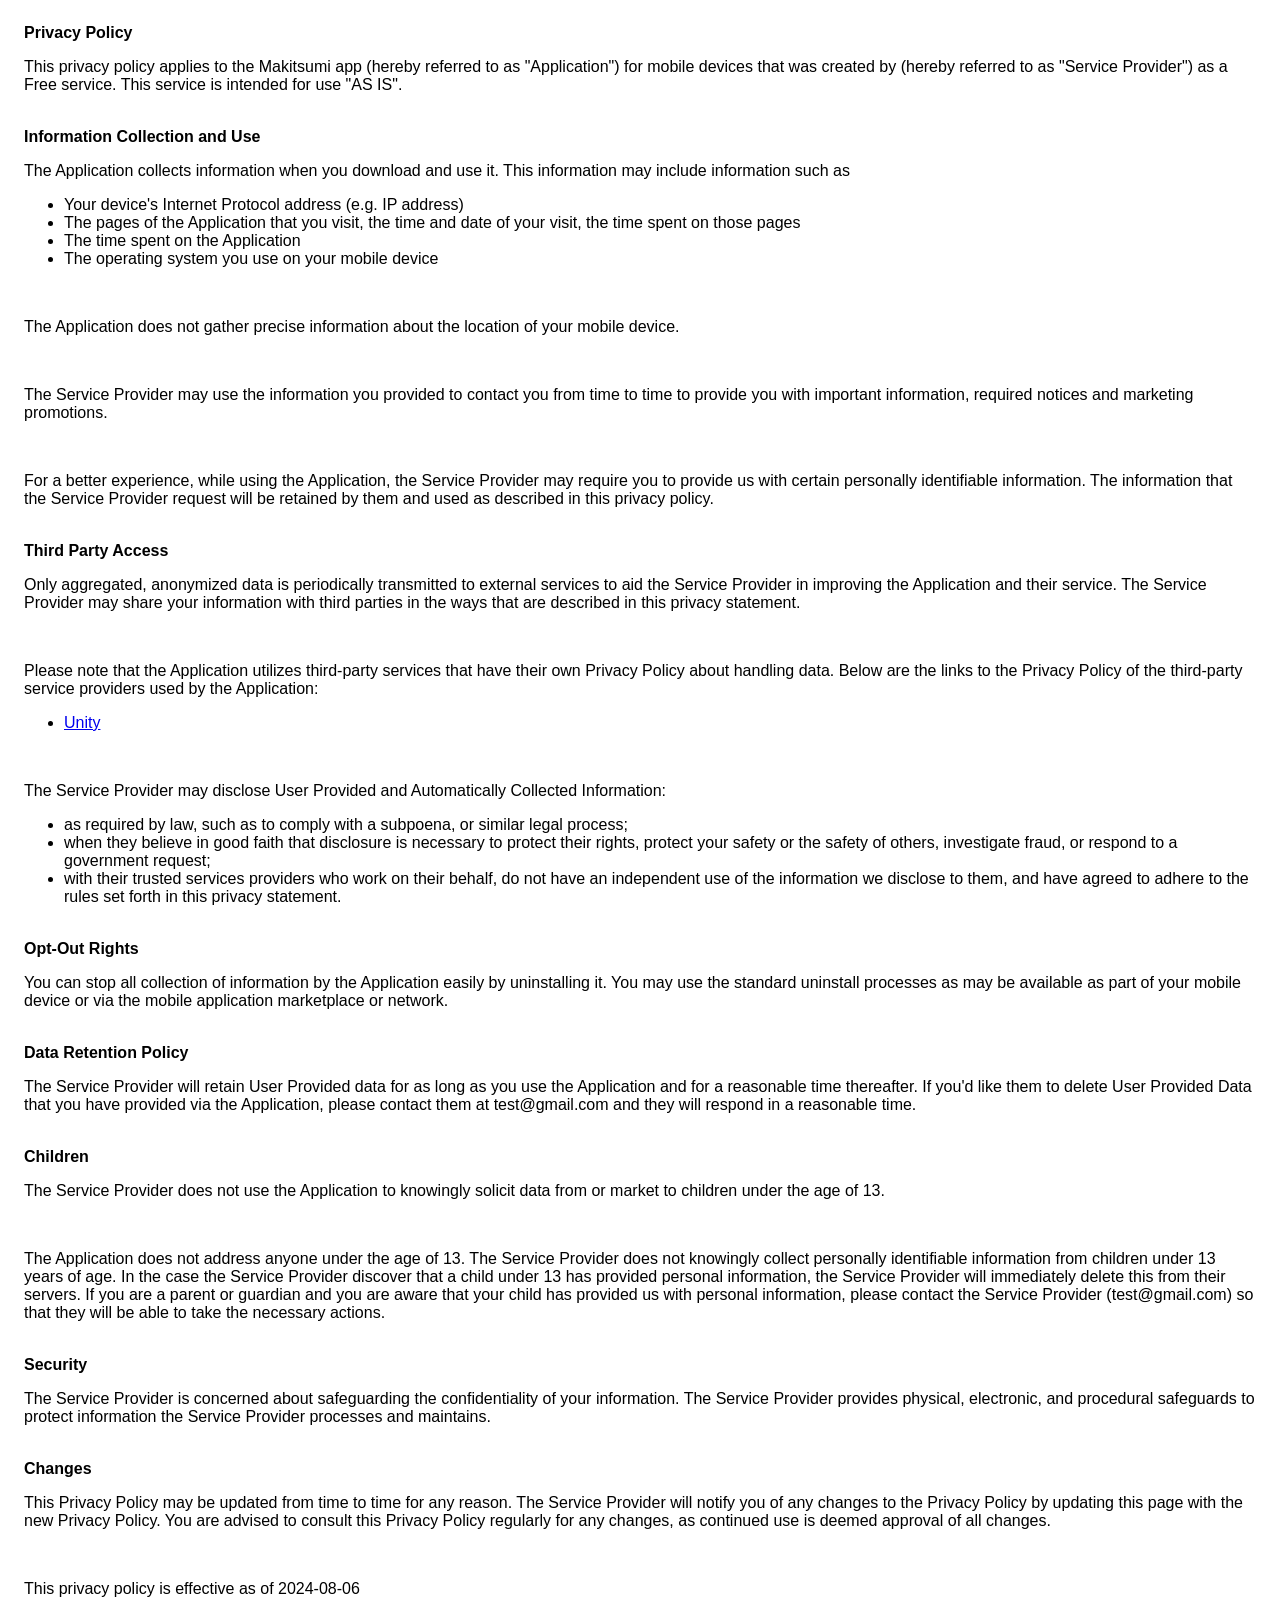
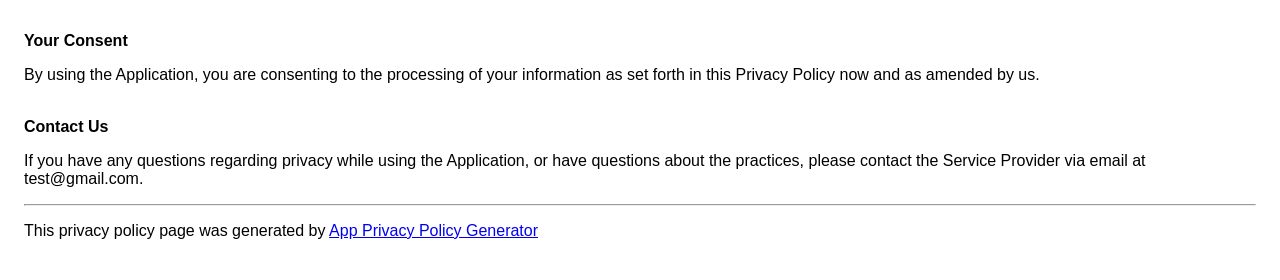
==== index.html @ 20bd9073 "Rename PrivacyPolicy.html to index.html" ====
<!DOCTYPE html>
    <html>
    <head>
      <meta charset='utf-8'>
      <meta name='viewport' content='width=device-width'>
      <title>Privacy Policy</title>
      <style> body { font-family: 'Helvetica Neue', Helvetica, Arial, sans-serif; padding:1em; } </style>
    </head>
    <body>
    <strong>Privacy Policy</strong><p>This privacy policy applies to the Makitsumi app (hereby referred to as "Application") for mobile devices that was created by  (hereby referred to as "Service Provider") as a Free service. This service is intended for use "AS IS".</p><br><strong>Information Collection and Use</strong><p>The Application collects information when you download and use it. This information may include information such as</p><ul><li>Your device's Internet Protocol address (e.g. IP address)</li><li>The pages of the Application that you visit, the time and date of your visit, the time spent on those pages</li><li>The time spent on the Application</li><li>The operating system you use on your mobile device</li></ul><p></p><br><p>The Application does not gather precise information about the location of your mobile device.</p><div style="display: none;"><p>The Application collects your device's location, which helps the Service Provider determine your approximate geographical location and make use of in below ways:</p><ul><li>Geolocation Services: The Service Provider utilizes location data to provide features such as personalized content, relevant recommendations, and location-based services.</li><li>Analytics and Improvements: Aggregated and anonymized location data helps the Service Provider to analyze user behavior, identify trends, and improve the overall performance and functionality of the Application.</li><li>Third-Party Services: Periodically, the Service Provider may transmit anonymized location data to external services. These services assist them in enhancing the Application and optimizing their offerings.</li></ul></div><br><p>The Service Provider may use the information you provided to contact you from time to time to provide you with important information, required notices and marketing promotions.</p><br><p>For a better experience, while using the Application, the Service Provider may require you to provide us with certain personally identifiable information. The information that the Service Provider request will be retained by them and used as described in this privacy policy.</p><br><strong>Third Party Access</strong><p>Only aggregated, anonymized data is periodically transmitted to external services to aid the Service Provider in improving the Application and their service. The Service Provider may share your information with third parties in the ways that are described in this privacy statement.</p><div><br><p>Please note that the Application utilizes third-party services that have their own Privacy Policy about handling data. Below are the links to the Privacy Policy of the third-party service providers used by the Application:</p><ul><!----><!----><!----><!----><!----><!----><!----><!----><!----><!----><!----><li><a href="https://unity3d.com/legal/privacy-policy" target="_blank" rel="noopener noreferrer">Unity</a></li><!----><!----><!----><!----><!----><!----><!----><!----><!----><!----><!----><!----><!----><!----><!----><!----><!----><!----><!----><!----></ul></div><br><p>The Service Provider may disclose User Provided and Automatically Collected Information:</p><ul><li>as required by law, such as to comply with a subpoena, or similar legal process;</li><li>when they believe in good faith that disclosure is necessary to protect their rights, protect your safety or the safety of others, investigate fraud, or respond to a government request;</li><li>with their trusted services providers who work on their behalf, do not have an independent use of the information we disclose to them, and have agreed to adhere to the rules set forth in this privacy statement.</li></ul><p></p><br><strong>Opt-Out Rights</strong><p>You can stop all collection of information by the Application easily by uninstalling it. You may use the standard uninstall processes as may be available as part of your mobile device or via the mobile application marketplace or network.</p><br><strong>Data Retention Policy</strong><p>The Service Provider will retain User Provided data for as long as you use the Application and for a reasonable time thereafter. If you'd like them to delete User Provided Data that you have provided via the Application, please contact them at test@gmail.com and they will respond in a reasonable time.</p><br><strong>Children</strong><p>The Service Provider does not use the Application to knowingly solicit data from or market to children under the age of 13.</p><div><br><p>The Application does not address anyone under the age of 13. The Service Provider does not knowingly collect personally identifiable information from children under 13 years of age. In the case the Service Provider discover that a child under 13 has provided personal information, the Service Provider will immediately delete this from their servers. If you are a parent or guardian and you are aware that your child has provided us with personal information, please contact the Service Provider (test@gmail.com) so that they will be able to take the necessary actions.</p></div><!----><br><strong>Security</strong><p>The Service Provider is concerned about safeguarding the confidentiality of your information. The Service Provider provides physical, electronic, and procedural safeguards to protect information the Service Provider processes and maintains.</p><br><strong>Changes</strong><p>This Privacy Policy may be updated from time to time for any reason. The Service Provider will notify you of any changes to the Privacy Policy by updating this page with the new Privacy Policy. You are advised to consult this Privacy Policy regularly for any changes, as continued use is deemed approval of all changes.</p><br><p>This privacy policy is effective as of 2024-08-06</p><br><strong>Your Consent</strong><p>By using the Application, you are consenting to the processing of your information as set forth in this Privacy Policy now and as amended by us.</p><br><strong>Contact Us</strong><p>If you have any questions regarding privacy while using the Application, or have questions about the practices, please contact the Service Provider via email at test@gmail.com.</p><hr><p>This privacy policy page was generated by <a href="https://app-privacy-policy-generator.nisrulz.com/" target="_blank" rel="noopener noreferrer">App Privacy Policy Generator</a></p>
    </body>
    </html>
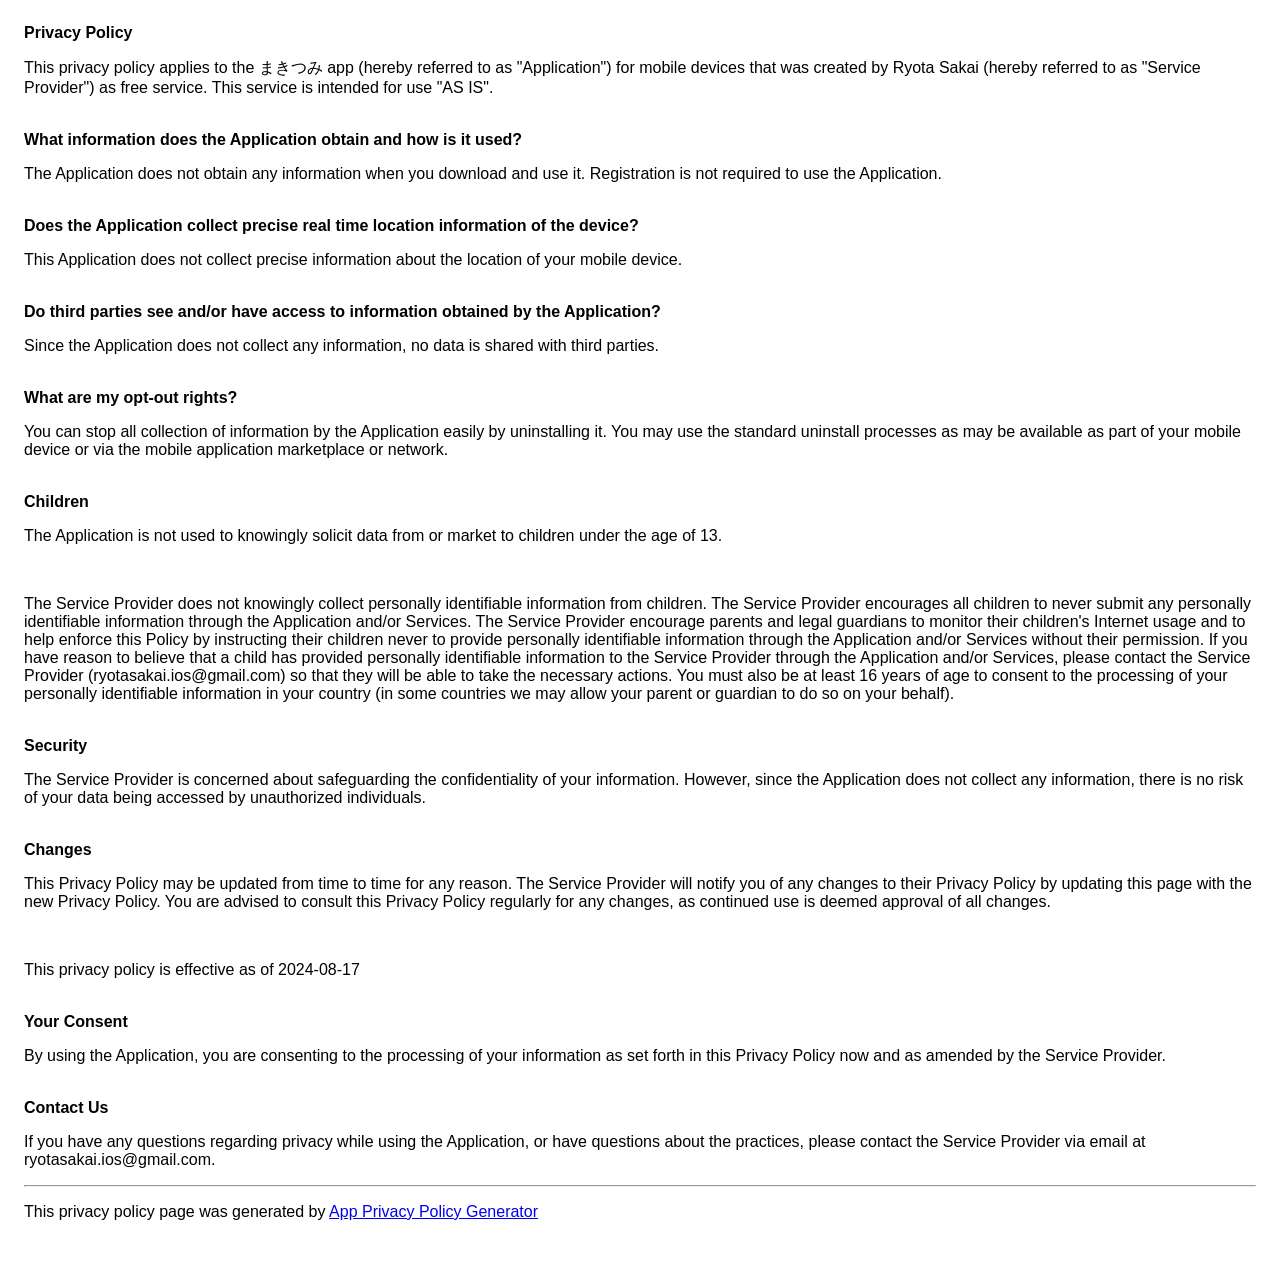
==== commit 7f25533a: "Update index.html" ====
--- a/index.html
+++ b/index.html
@@ -7,7 +7,6 @@
       <style> body { font-family: 'Helvetica Neue', Helvetica, Arial, sans-serif; padding:1em; } </style>
     </head>
     <body>
-    <strong>Privacy Policy</strong><p>This privacy policy applies to the Makitsumi app (hereby referred to as "Application") for mobile devices that was created by  (hereby referred to as "Service Provider") as a Free service. This service is intended for use "AS IS".</p><br><strong>Information Collection and Use</strong><p>The Application collects information when you download and use it. This information may include information such as</p><ul><li>Your device's Internet Protocol address (e.g. IP address)</li><li>The pages of the Application that you visit, the time and date of your visit, the time spent on those pages</li><li>The time spent on the Application</li><li>The operating system you use on your mobile device</li></ul><p></p><br><p>The Application does not gather precise information about the location of your mobile device.</p><div style="display: none;"><p>The Application collects your device's location, which helps the Service Provider determine your approximate geographical location and make use of in below ways:</p><ul><li>Geolocation Services: The Service Provider utilizes location data to provide features such as personalized content, relevant recommendations, and location-based services.</li><li>Analytics and Improvements: Aggregated and anonymized location data helps the Service Provider to analyze user behavior, identify trends, and improve the overall performance and functionality of the Application.</li><li>Third-Party Services: Periodically, the Service Provider may transmit anonymized location data to external services. These services assist them in enhancing the Application and optimizing their offerings.</li></ul></div><br><p>The Service Provider may use the information you provided to contact you from time to time to provide you with important information, required notices and marketing promotions.</p><br><p>For a better experience, while using the Application, the Service Provider may require you to provide us with certain personally identifiable information. The information that the Service Provider request will be retained by them and used as described in this privacy policy.</p><br><strong>Third Party Access</strong><p>Only aggregated, anonymized data is periodically transmitted to external services to aid the Service Provider in improving the Application and their service. The Service Provider may share your information with third parties in the ways that are described in this privacy statement.</p><div><br><p>Please note that the Application utilizes third-party services that have their own Privacy Policy about handling data. Below are the links to the Privacy Policy of the third-party service providers used by the Application:</p><ul><!----><!----><!----><!----><!----><!----><!----><!----><!----><!----><!----><li><a href="https://unity3d.com/legal/privacy-policy" target="_blank" rel="noopener noreferrer">Unity</a></li><!----><!----><!----><!----><!----><!----><!----><!----><!----><!----><!----><!----><!----><!----><!----><!----><!----><!----><!----><!----></ul></div><br><p>The Service Provider may disclose User Provided and Automatically Collected Information:</p><ul><li>as required by law, such as to comply with a subpoena, or similar legal process;</li><li>when they believe in good faith that disclosure is necessary to protect their rights, protect your safety or the safety of others, investigate fraud, or respond to a government request;</li><li>with their trusted services providers who work on their behalf, do not have an independent use of the information we disclose to them, and have agreed to adhere to the rules set forth in this privacy statement.</li></ul><p></p><br><strong>Opt-Out Rights</strong><p>You can stop all collection of information by the Application easily by uninstalling it. You may use the standard uninstall processes as may be available as part of your mobile device or via the mobile application marketplace or network.</p><br><strong>Data Retention Policy</strong><p>The Service Provider will retain User Provided data for as long as you use the Application and for a reasonable time thereafter. If you'd like them to delete User Provided Data that you have provided via the Application, please contact them at test@gmail.com and they will respond in a reasonable time.</p><br><strong>Children</strong><p>The Service Provider does not use the Application to knowingly solicit data from or market to children under the age of 13.</p><div><br><p>The Application does not address anyone under the age of 13. The Service Provider does not knowingly collect personally identifiable information from children under 13 years of age. In the case the Service Provider discover that a child under 13 has provided personal information, the Service Provider will immediately delete this from their servers. If you are a parent or guardian and you are aware that your child has provided us with personal information, please contact the Service Provider (test@gmail.com) so that they will be able to take the necessary actions.</p></div><!----><br><strong>Security</strong><p>The Service Provider is concerned about safeguarding the confidentiality of your information. The Service Provider provides physical, electronic, and procedural safeguards to protect information the Service Provider processes and maintains.</p><br><strong>Changes</strong><p>This Privacy Policy may be updated from time to time for any reason. The Service Provider will notify you of any changes to the Privacy Policy by updating this page with the new Privacy Policy. You are advised to consult this Privacy Policy regularly for any changes, as continued use is deemed approval of all changes.</p><br><p>This privacy policy is effective as of 2024-08-06</p><br><strong>Your Consent</strong><p>By using the Application, you are consenting to the processing of your information as set forth in this Privacy Policy now and as amended by us.</p><br><strong>Contact Us</strong><p>If you have any questions regarding privacy while using the Application, or have questions about the practices, please contact the Service Provider via email at test@gmail.com.</p><hr><p>This privacy policy page was generated by <a href="https://app-privacy-policy-generator.nisrulz.com/" target="_blank" rel="noopener noreferrer">App Privacy Policy Generator</a></p>
+    <strong>Privacy Policy</strong><p>This privacy policy applies to the まきつみ app (hereby referred to as "Application") for mobile devices that was created by Ryota Sakai (hereby referred to as "Service Provider") as free service. This service is intended for use "AS IS".</p><br><strong>What information does the Application obtain and how is it used?</strong><p>The Application does not obtain any information when you download and use it. Registration is not required to use the Application.</p><br><strong>Does the Application collect precise real time location information of the device?</strong><p>This Application does not collect precise information about the location of your mobile device.</p><br><strong>Do third parties see and/or have access to information obtained by the Application?</strong><p>Since the Application does not collect any information, no data is shared with third parties.</p><br><strong>What are my opt-out rights?</strong><p>You can stop all collection of information by the Application easily by uninstalling it. You may use the standard uninstall processes as may be available as part of your mobile device or via the mobile application marketplace or network.</p><br><strong>Children</strong><p>The Application is not used to knowingly solicit data from or market to children under the age of 13.</p><br><p>The Service Provider does not knowingly collect personally identifiable information from children. The Service Provider encourages all children to never submit any personally identifiable information through the Application and/or Services. The Service Provider encourage parents and legal guardians to monitor their children's Internet usage and to help enforce this Policy by instructing their children never to provide personally identifiable information through the Application and/or Services without their permission. If you have reason to believe that a child has provided personally identifiable information to the Service Provider through the Application and/or Services, please contact the Service Provider (ryotasakai.ios@gmail.com) so that they will be able to take the necessary actions. You must also be at least 16 years of age to consent to the processing of your personally identifiable information in your country (in some countries we may allow your parent or guardian to do so on your behalf).</p><br><strong>Security</strong><p>The Service Provider is concerned about safeguarding the confidentiality of your information. However, since the Application does not collect any information, there is no risk of your data being accessed by unauthorized individuals.</p><br><strong>Changes</strong><p>This Privacy Policy may be updated from time to time for any reason. The Service Provider will notify you of any changes to their Privacy Policy by updating this page with the new Privacy Policy. You are advised to consult this Privacy Policy regularly for any changes, as continued use is deemed approval of all changes.</p><br><p>This privacy policy is effective as of 2024-08-17</p><br><strong>Your Consent</strong><p>By using the Application, you are consenting to the processing of your information as set forth in this Privacy Policy now and as amended by the Service Provider.</p><br><strong>Contact Us</strong><p>If you have any questions regarding privacy while using the Application, or have questions about the practices, please contact the Service Provider via email at ryotasakai.ios@gmail.com.</p><hr><p>This privacy policy page was generated by <a href="https://app-privacy-policy-generator.nisrulz.com/" target="_blank" rel="noopener noreferrer">App Privacy Policy Generator</a></p>
     </body>
     </html>
-      
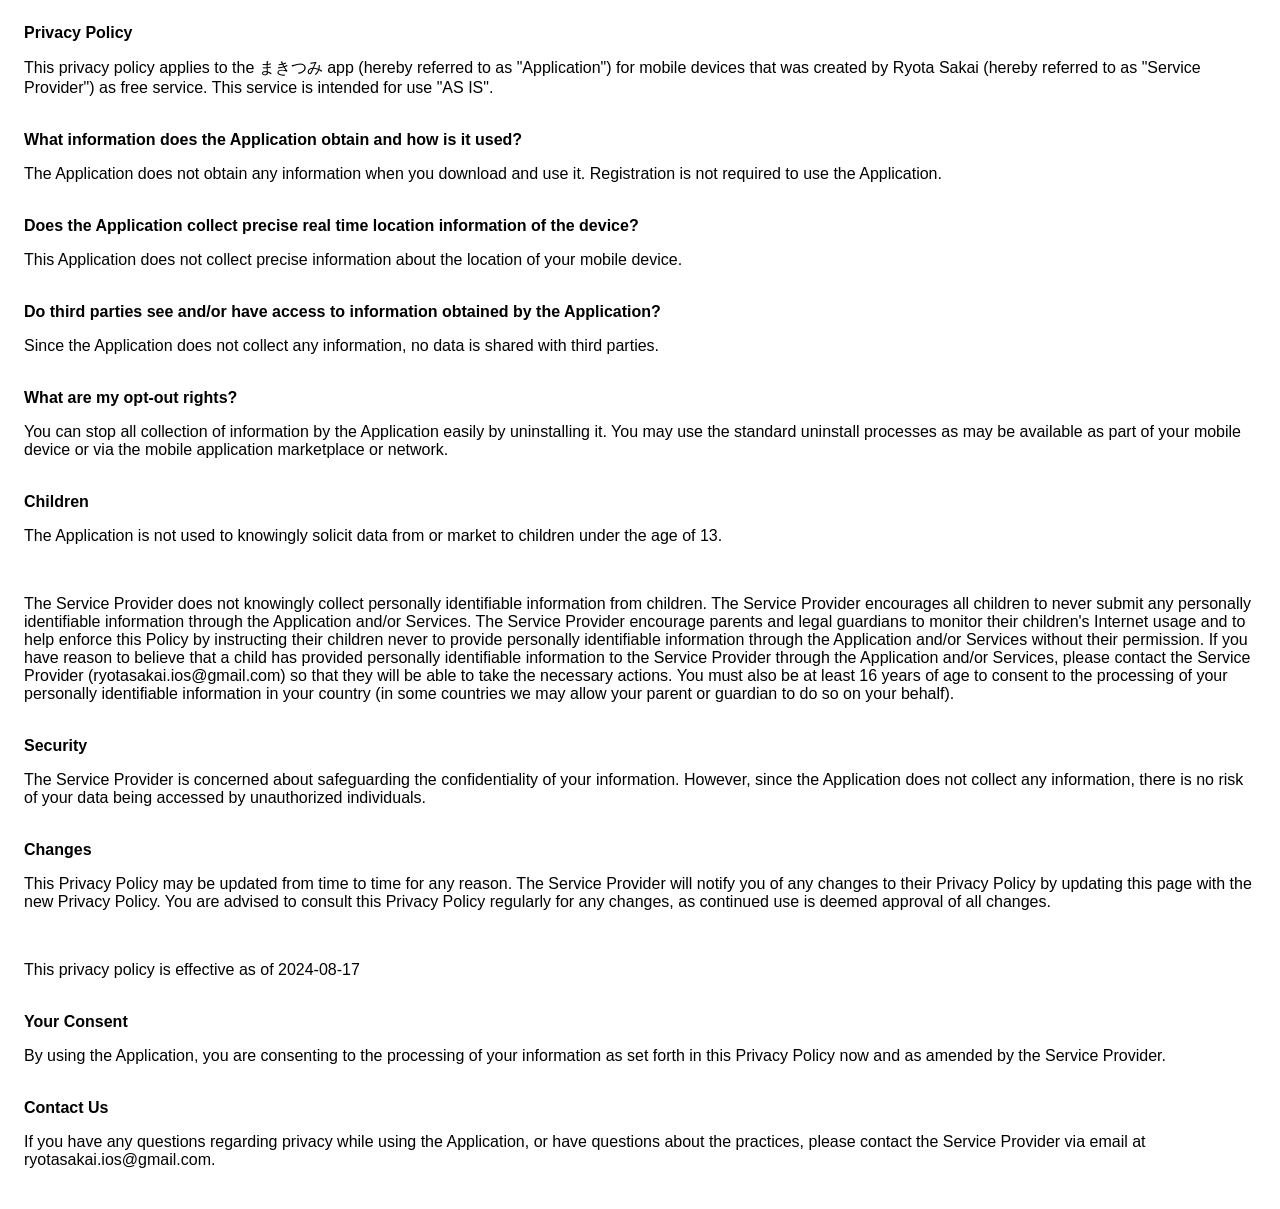
==== commit b06b6042: "Update index.html" ====
--- a/index.html
+++ b/index.html
@@ -7,6 +7,69 @@
       <style> body { font-family: 'Helvetica Neue', Helvetica, Arial, sans-serif; padding:1em; } </style>
     </head>
     <body>
-    <strong>Privacy Policy</strong><p>This privacy policy applies to the まきつみ app (hereby referred to as "Application") for mobile devices that was created by Ryota Sakai (hereby referred to as "Service Provider") as free service. This service is intended for use "AS IS".</p><br><strong>What information does the Application obtain and how is it used?</strong><p>The Application does not obtain any information when you download and use it. Registration is not required to use the Application.</p><br><strong>Does the Application collect precise real time location information of the device?</strong><p>This Application does not collect precise information about the location of your mobile device.</p><br><strong>Do third parties see and/or have access to information obtained by the Application?</strong><p>Since the Application does not collect any information, no data is shared with third parties.</p><br><strong>What are my opt-out rights?</strong><p>You can stop all collection of information by the Application easily by uninstalling it. You may use the standard uninstall processes as may be available as part of your mobile device or via the mobile application marketplace or network.</p><br><strong>Children</strong><p>The Application is not used to knowingly solicit data from or market to children under the age of 13.</p><br><p>The Service Provider does not knowingly collect personally identifiable information from children. The Service Provider encourages all children to never submit any personally identifiable information through the Application and/or Services. The Service Provider encourage parents and legal guardians to monitor their children's Internet usage and to help enforce this Policy by instructing their children never to provide personally identifiable information through the Application and/or Services without their permission. If you have reason to believe that a child has provided personally identifiable information to the Service Provider through the Application and/or Services, please contact the Service Provider (ryotasakai.ios@gmail.com) so that they will be able to take the necessary actions. You must also be at least 16 years of age to consent to the processing of your personally identifiable information in your country (in some countries we may allow your parent or guardian to do so on your behalf).</p><br><strong>Security</strong><p>The Service Provider is concerned about safeguarding the confidentiality of your information. However, since the Application does not collect any information, there is no risk of your data being accessed by unauthorized individuals.</p><br><strong>Changes</strong><p>This Privacy Policy may be updated from time to time for any reason. The Service Provider will notify you of any changes to their Privacy Policy by updating this page with the new Privacy Policy. You are advised to consult this Privacy Policy regularly for any changes, as continued use is deemed approval of all changes.</p><br><p>This privacy policy is effective as of 2024-08-17</p><br><strong>Your Consent</strong><p>By using the Application, you are consenting to the processing of your information as set forth in this Privacy Policy now and as amended by the Service Provider.</p><br><strong>Contact Us</strong><p>If you have any questions regarding privacy while using the Application, or have questions about the practices, please contact the Service Provider via email at ryotasakai.ios@gmail.com.</p><hr><p>This privacy policy page was generated by <a href="https://app-privacy-policy-generator.nisrulz.com/" target="_blank" rel="noopener noreferrer">App Privacy Policy Generator</a></p>
+    <strong>Privacy Policy</strong>
+        
+        <p>This privacy policy applies to the まきつみ app (hereby referred to as "Application") for mobile devices that was created by Ryota Sakai (hereby referred to as "Service Provider") as free service. This service is intended for use "AS IS".</p>
+        
+        <br>
+        
+        <strong>What information does the Application obtain and how is it used?</strong>
+        
+        <p>The Application does not obtain any information when you download and use it. Registration is not required to use the Application.</p>
+        
+        <br>
+        
+        <strong>Does the Application collect precise real time location information of the device?</strong><p>This Application does not collect precise information about the location of your mobile device.</p>
+        
+        <br>
+        
+        <strong>Do third parties see and/or have access to information obtained by the Application?</strong>
+        
+        <p>Since the Application does not collect any information, no data is shared with third parties.</p>
+        
+        <br>
+        
+        <strong>What are my opt-out rights?</strong>
+        
+        <p>You can stop all collection of information by the Application easily by uninstalling it. You may use the standard uninstall processes as may be available as part of your mobile device or via the mobile application marketplace or network.</p>
+        
+        <br>
+        
+        <strong>Children</strong>
+        
+        <p>The Application is not used to knowingly solicit data from or market to children under the age of 13.</p>
+        
+        <br>
+        
+        <p>The Service Provider does not knowingly collect personally identifiable information from children. The Service Provider encourages all children to never submit any personally identifiable information through the Application and/or Services. The Service Provider encourage parents and legal guardians to monitor their children's Internet usage and to help enforce this Policy by instructing their children never to provide personally identifiable information through the Application and/or Services without their permission. If you have reason to believe that a child has provided personally identifiable information to the Service Provider through the Application and/or Services, please contact the Service Provider (ryotasakai.ios@gmail.com) so that they will be able to take the necessary actions. You must also be at least 16 years of age to consent to the processing of your personally identifiable information in your country (in some countries we may allow your parent or guardian to do so on your behalf).</p>
+        
+        <br>
+        
+        <strong>Security</strong>
+        
+        <p>The Service Provider is concerned about safeguarding the confidentiality of your information. However, since the Application does not collect any information, there is no risk of your data being accessed by unauthorized individuals.</p>
+        
+        <br>
+        
+        <strong>Changes</strong>
+        
+        <p>This Privacy Policy may be updated from time to time for any reason. The Service Provider will notify you of any changes to their Privacy Policy by updating this page with the new Privacy Policy. You are advised to consult this Privacy Policy regularly for any changes, as continued use is deemed approval of all changes.</p>
+        
+        <br>
+        
+        <p>This privacy policy is effective as of 2024-08-17</p>
+        
+        <br>
+        
+        <strong>Your Consent</strong>
+        
+        <p>By using the Application, you are consenting to the processing of your information as set forth in this Privacy Policy now and as amended by the Service Provider.</p>
+        
+        <br>
+        
+        <strong>Contact Us</strong>
+        
+        <p>If you have any questions regarding privacy while using the Application, or have questions about the practices, please contact the Service Provider via email at ryotasakai.ios@gmail.com.</p>
+        
     </body>
     </html>
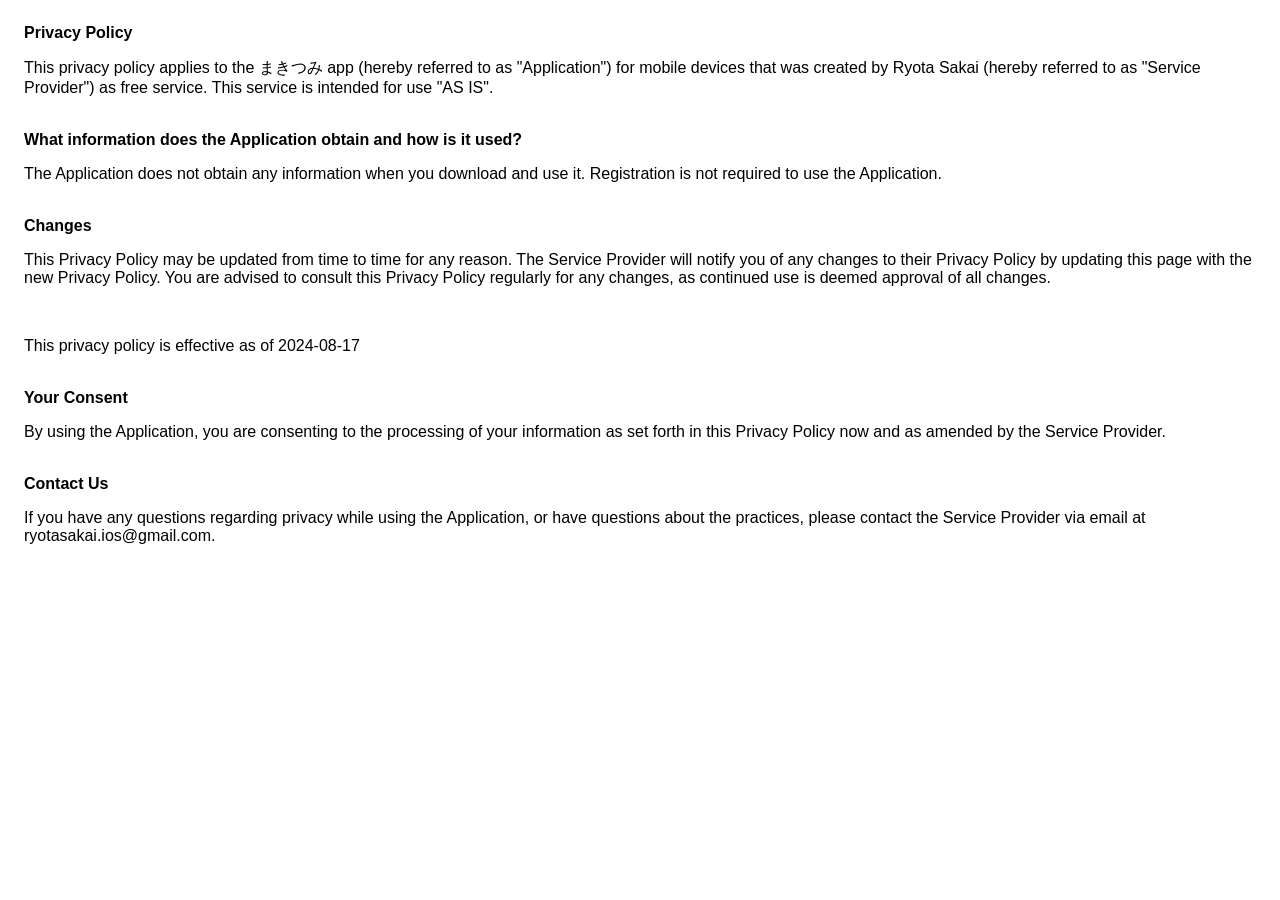
==== commit 65d2f1c0: "Update index.html" ====
--- a/index.html
+++ b/index.html
@@ -16,38 +16,6 @@
         <strong>What information does the Application obtain and how is it used?</strong>
         
         <p>The Application does not obtain any information when you download and use it. Registration is not required to use the Application.</p>
-        
-        <br>
-        
-        <strong>Does the Application collect precise real time location information of the device?</strong><p>This Application does not collect precise information about the location of your mobile device.</p>
-        
-        <br>
-        
-        <strong>Do third parties see and/or have access to information obtained by the Application?</strong>
-        
-        <p>Since the Application does not collect any information, no data is shared with third parties.</p>
-        
-        <br>
-        
-        <strong>What are my opt-out rights?</strong>
-        
-        <p>You can stop all collection of information by the Application easily by uninstalling it. You may use the standard uninstall processes as may be available as part of your mobile device or via the mobile application marketplace or network.</p>
-        
-        <br>
-        
-        <strong>Children</strong>
-        
-        <p>The Application is not used to knowingly solicit data from or market to children under the age of 13.</p>
-        
-        <br>
-        
-        <p>The Service Provider does not knowingly collect personally identifiable information from children. The Service Provider encourages all children to never submit any personally identifiable information through the Application and/or Services. The Service Provider encourage parents and legal guardians to monitor their children's Internet usage and to help enforce this Policy by instructing their children never to provide personally identifiable information through the Application and/or Services without their permission. If you have reason to believe that a child has provided personally identifiable information to the Service Provider through the Application and/or Services, please contact the Service Provider (ryotasakai.ios@gmail.com) so that they will be able to take the necessary actions. You must also be at least 16 years of age to consent to the processing of your personally identifiable information in your country (in some countries we may allow your parent or guardian to do so on your behalf).</p>
-        
-        <br>
-        
-        <strong>Security</strong>
-        
-        <p>The Service Provider is concerned about safeguarding the confidentiality of your information. However, since the Application does not collect any information, there is no risk of your data being accessed by unauthorized individuals.</p>
         
         <br>
         
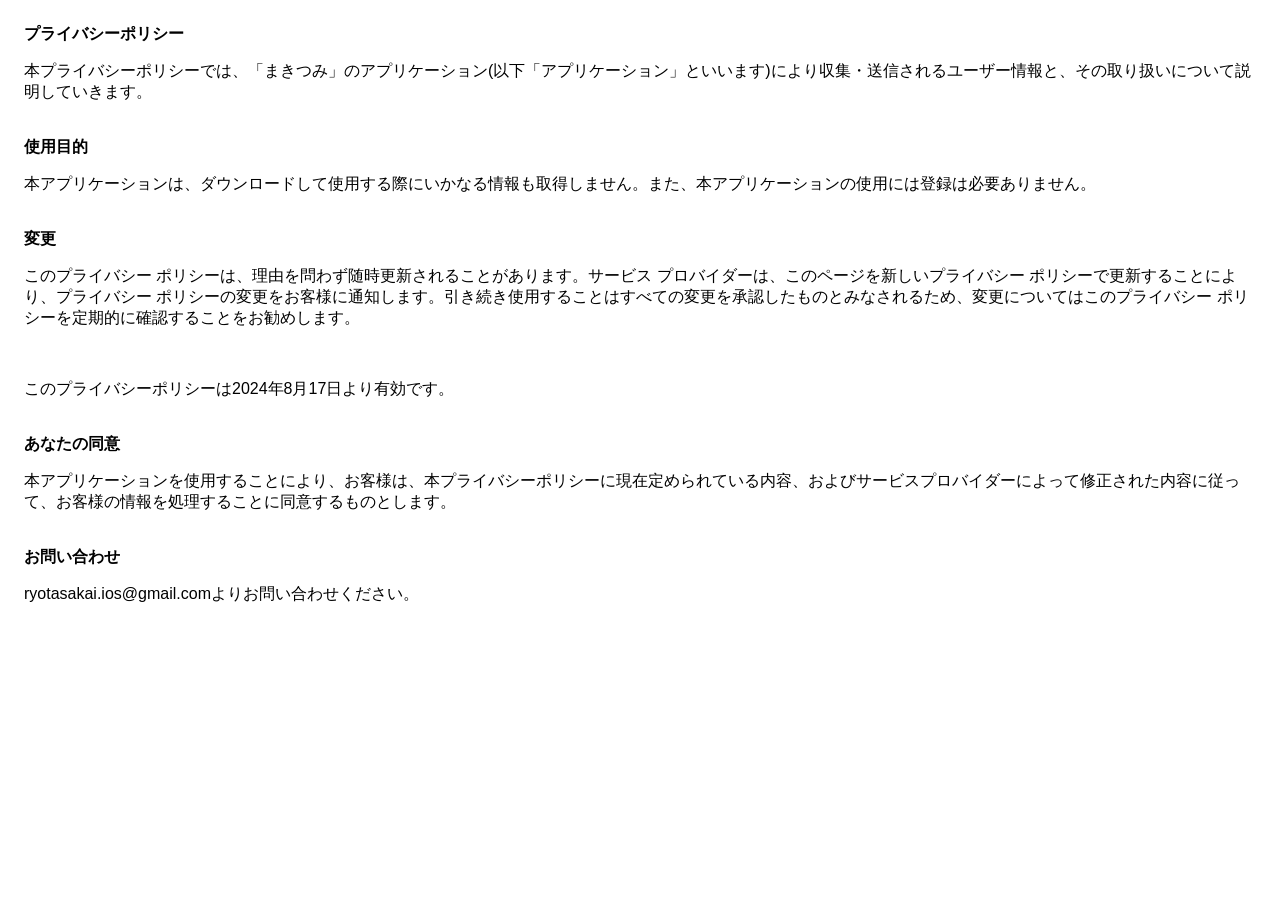
==== commit f85bacae: "Update index.html" ====
--- a/index.html
+++ b/index.html
@@ -7,37 +7,37 @@
       <style> body { font-family: 'Helvetica Neue', Helvetica, Arial, sans-serif; padding:1em; } </style>
     </head>
     <body>
-    <strong>Privacy Policy</strong>
+    <strong>プライバシーポリシー</strong>
         
-        <p>This privacy policy applies to the まきつみ app (hereby referred to as "Application") for mobile devices that was created by Ryota Sakai (hereby referred to as "Service Provider") as free service. This service is intended for use "AS IS".</p>
+        <p>本プライバシーポリシーでは、「まきつみ」のアプリケーション(以下「アプリケーション」といいます)により収集・送信されるユーザー情報と、その取り扱いについて説明していきます。</p>
         
         <br>
         
-        <strong>What information does the Application obtain and how is it used?</strong>
+        <strong>使用目的</strong>
         
-        <p>The Application does not obtain any information when you download and use it. Registration is not required to use the Application.</p>
+        <p>本アプリケーションは、ダウンロードして使用する際にいかなる情報も取得しません。また、本アプリケーションの使用には登録は必要ありません。</p>
         
         <br>
         
-        <strong>Changes</strong>
+        <strong>変更</strong>
         
-        <p>This Privacy Policy may be updated from time to time for any reason. The Service Provider will notify you of any changes to their Privacy Policy by updating this page with the new Privacy Policy. You are advised to consult this Privacy Policy regularly for any changes, as continued use is deemed approval of all changes.</p>
+        <p>このプライバシー ポリシーは、理由を問わず随時更新されることがあります。サービス プロバイダーは、このページを新しいプライバシー ポリシーで更新することにより、プライバシー ポリシーの変更をお客様に通知します。引き続き使用することはすべての変更を承認したものとみなされるため、変更についてはこのプライバシー ポリシーを定期的に確認することをお勧めします。</p>
         
         <br>
         
-        <p>This privacy policy is effective as of 2024-08-17</p>
+        <p>このプライバシーポリシーは2024年8月17日より有効です。</p>
         
         <br>
         
-        <strong>Your Consent</strong>
+        <strong>あなたの同意</strong>
         
-        <p>By using the Application, you are consenting to the processing of your information as set forth in this Privacy Policy now and as amended by the Service Provider.</p>
+        <p>本アプリケーションを使用することにより、お客様は、本プライバシーポリシーに現在定められている内容、およびサービスプロバイダーによって修正された内容に従って、お客様の情報を処理することに同意するものとします。</p>
         
         <br>
         
-        <strong>Contact Us</strong>
+        <strong>お問い合わせ</strong>
         
-        <p>If you have any questions regarding privacy while using the Application, or have questions about the practices, please contact the Service Provider via email at ryotasakai.ios@gmail.com.</p>
+        <p>ryotasakai.ios@gmail.comよりお問い合わせください。</p>
         
     </body>
     </html>
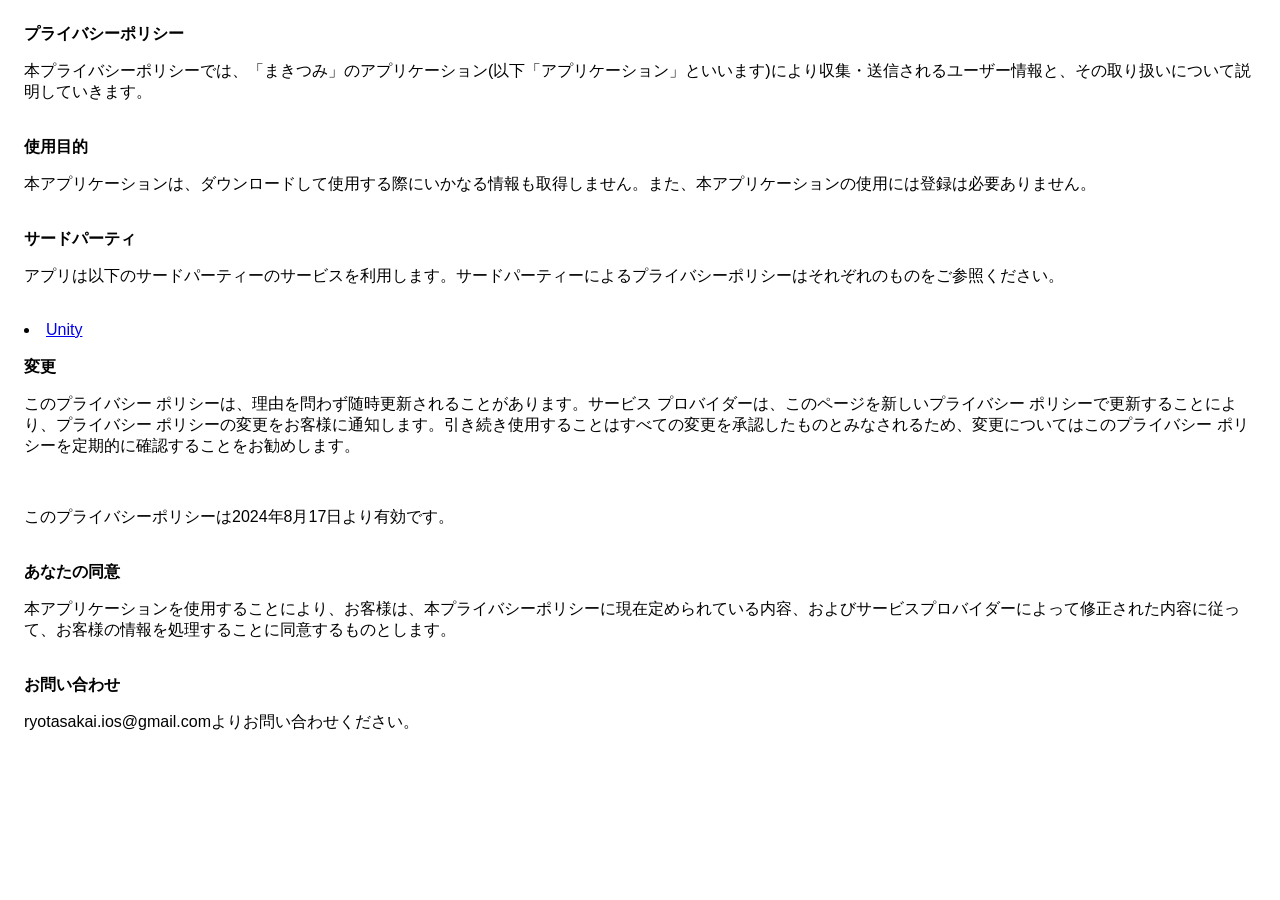
==== commit 05a6e548: "Update index.html" ====
--- a/index.html
+++ b/index.html
@@ -17,6 +17,13 @@
         
         <p>本アプリケーションは、ダウンロードして使用する際にいかなる情報も取得しません。また、本アプリケーションの使用には登録は必要ありません。</p>
         
+        <br>
+
+        <strong>サードパーティ</strong>
+        <p>アプリは以下のサードパーティーのサービスを利用します。サードパーティーによるプライバシーポリシーはそれぞれのものをご参照ください。</p>
+        <br>
+        <li><a href="https://unity3d.com/legal/privacy-policy" target="_blank" rel="noopener noreferrer">Unity</a></li>
+
         <br>
         
         <strong>変更</strong>
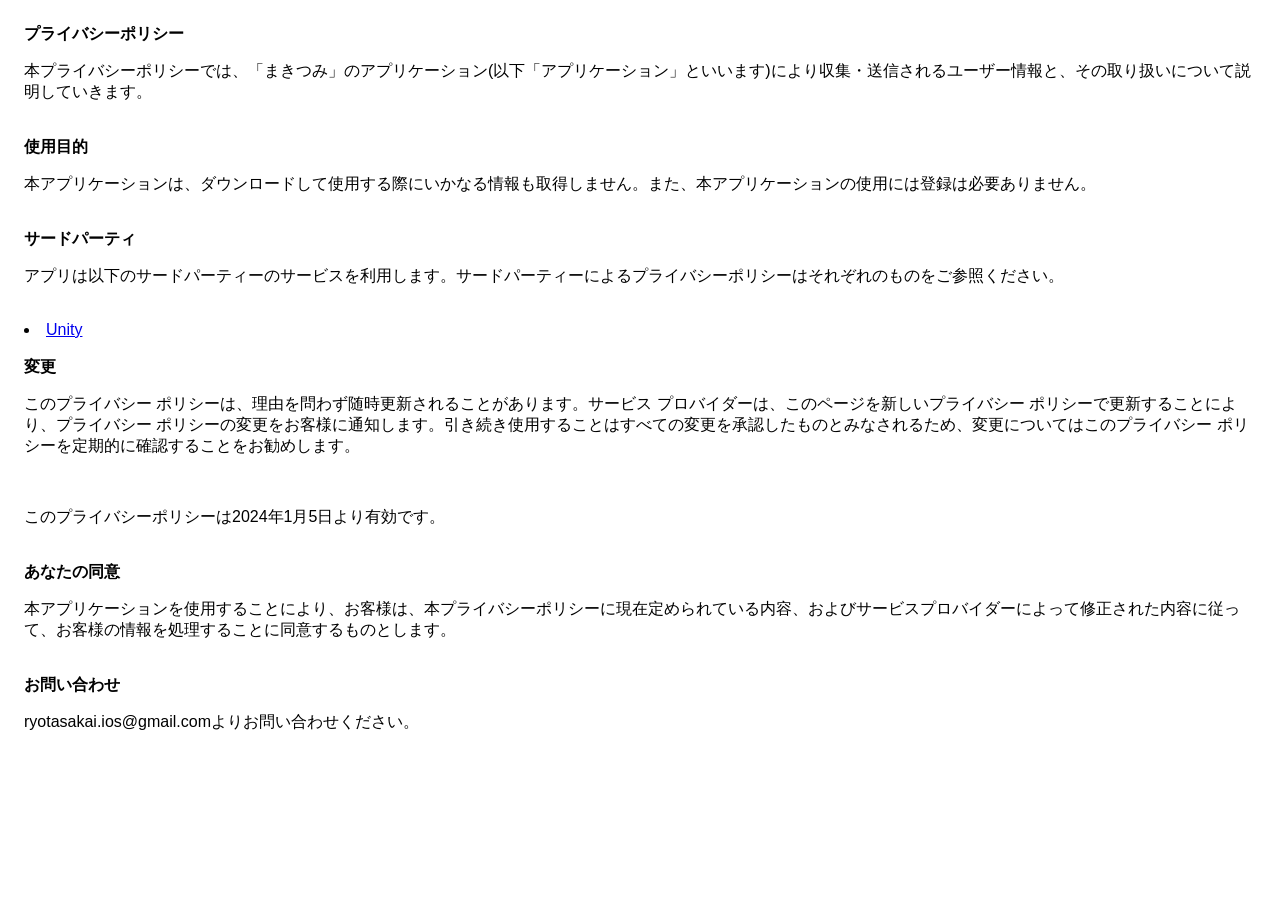
==== commit f5b3b247: "Update index.html" ====
--- a/index.html
+++ b/index.html
@@ -32,7 +32,7 @@
         
         <br>
         
-        <p>このプライバシーポリシーは2024年8月17日より有効です。</p>
+        <p>このプライバシーポリシーは2024年1月5日より有効です。</p>
         
         <br>
         
